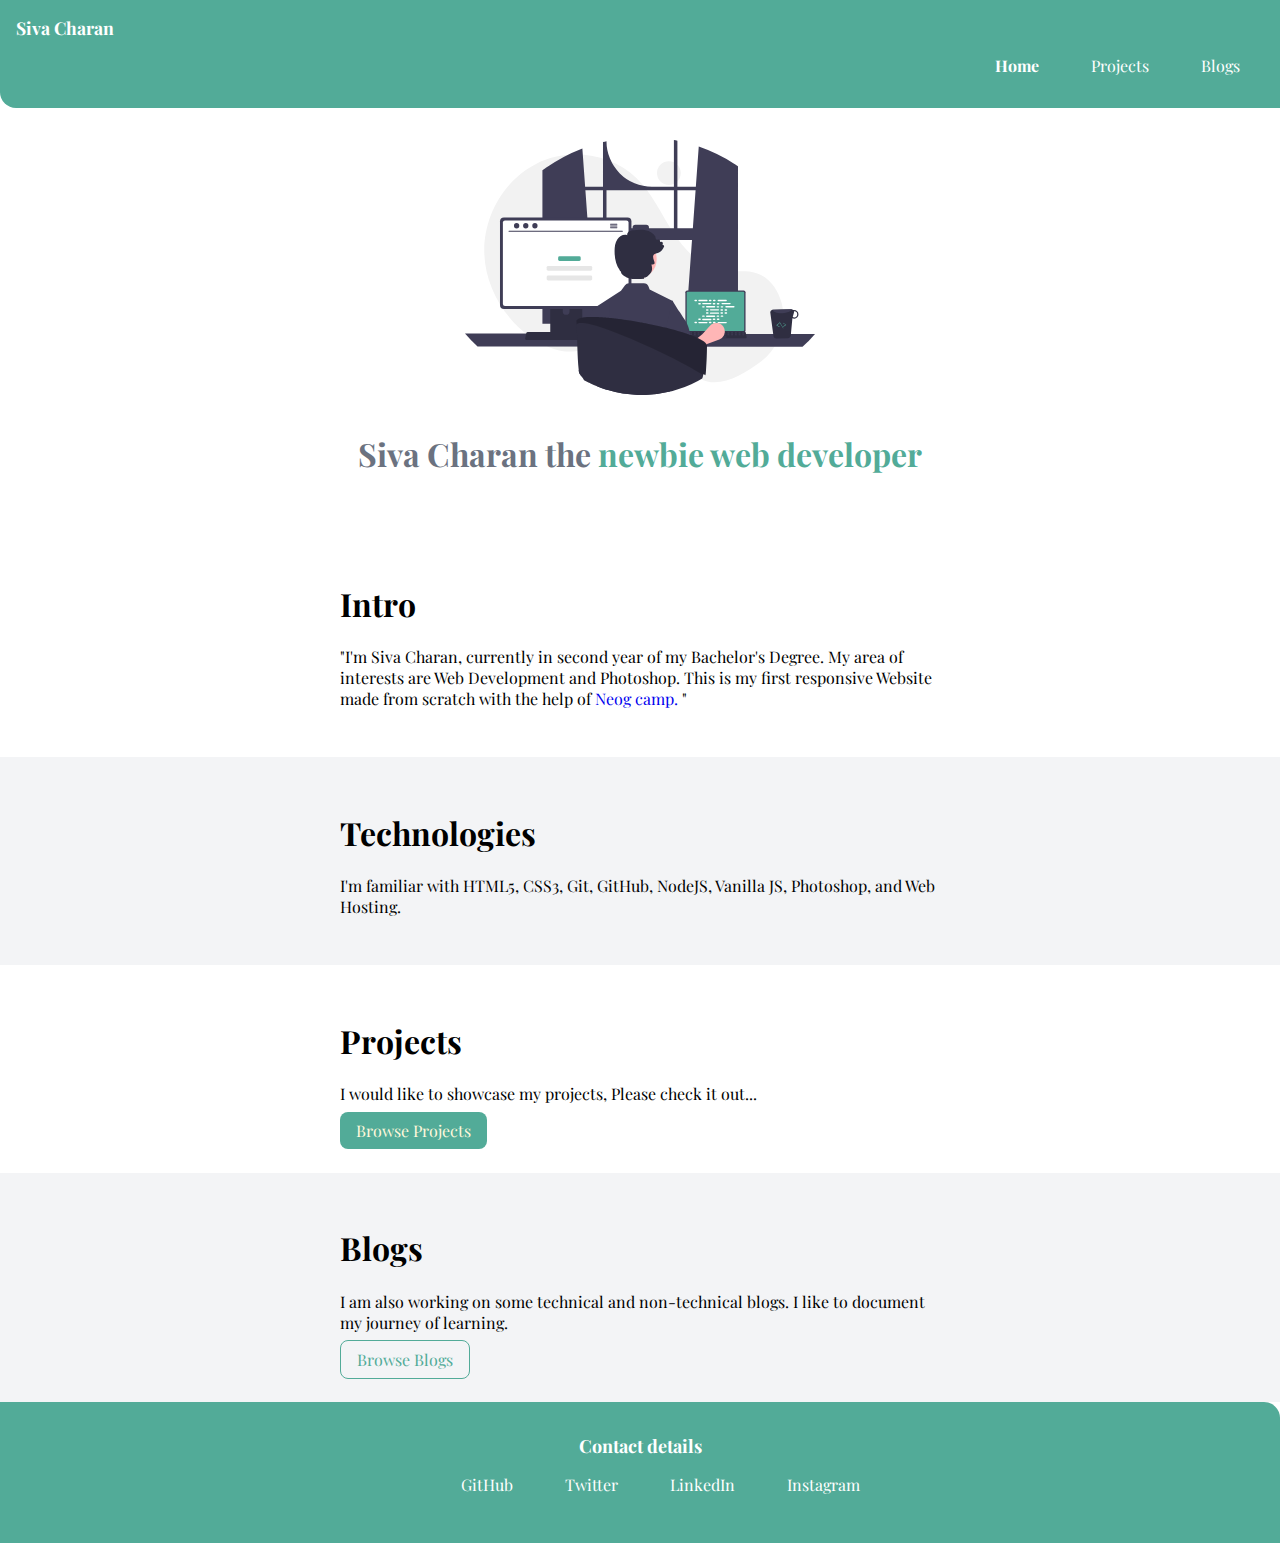
==== index.html @ 2cb9c889 "refractor: changes outlook and add some new images" ====
<!DOCTYPE html>
<html lang="en">
<head>
    <meta charset="UTF-8">
    <meta http-equiv="X-UA-Compatible" content="IE=edge">
    <meta name="viewport" content="width=device-width, initial-scale=1.0">
    <title>Home | Siva Charan</title>
    <link href="styles.css" rel="stylesheet" />
</head>
<body>
    <nav class="navigation container">
        <div class="nav-brand">Siva Charan</div>
        <ul class="list-non-bullet nav-pills">
            <li class="list-item-inline">
                <a class="link link-active" href="/">Home</a>
            </li>
            <li class="list-item-inline">
                <a class="link" href="/projects.html">Projects</a>
            </li>
            <li class="list-item-inline">
                <a class="link" href="/blogs.html ">Blogs</a>
            </li>
        </ul>
    </nav>

    <header class="hero">
        <img class="hero-image" src="images/index-img.svg" />
        <h1 class="hero-heading">Siva Charan the <span class="hero-heading-inverted">newbie web developer</span></h1>
    </header>

    <section class="section">
        <div class="container container-center">
            <h1>Intro</h1>
            <p>"I'm Siva Charan, currently in second year of my Bachelor's Degree. My area of interests are Web Development and Photoshop. This is my first responsive Website made from scratch with the help of <a class="no-dec" href="https://neog.camp/">Neog camp. </a> " </p>
            
        </div>
    </section>

    <section class="section ow">
        <div class="container container-center">
            <h1>Technologies</h1>
            <p>I'm familiar with HTML5,
                CSS3,
                Git, GitHub,
                NodeJS, Vanilla JS, Photoshop,
                and Web Hosting.
            </p>
        </div>   
    </section>

    <section class="section">
        <div class="container container-center">
            <h1>Projects</h1>
            <p>I would like to showcase my projects, Please check it out... </p>
            <a class="link link-primary" href="/projects.html">Browse Projects</a>
        </div>
    </section>

    <section class="section ow">
        <div class="container container-center">
            <h1>Blogs</h1>
            <p>
                I am also working on some technical and non-technical blogs. I like to document my  journey of learning.
            </p>
            <a class="link link-secondary" href="/blogs.html">Browse Blogs</a>
        </div>   
    </section>

    <footer class="footer container">
        <div class="footer-header">Contact details</div>
        <ul class="social-links list-non-bullet">
            <li class="list-item-inline">
                <a class="link" href="https://github.com/gurramcharan">
                    GitHub
                </a>
            </li>
            <li class="list-item-inline">
                <a class="link" href="https://twitter.com/SivaCha99696241">
                    Twitter
                </a>
            </li>
            <li class="list-item-inline">
                <a class="link" href="https://www.linkedin.com/in/gurram-venkata-sai-siva-charan-974212221/">
                    LinkedIn
                </a>
            </li>
            <li class="list-item-inline">
                <a class="link" href="https://www.instagram.com/gurram_charan3/">
                    Instagram
                </a>
            </li>
            
        </ul>
    </footer>


</body>
</html>
---- styles.css ----
@import url('https://fonts.googleapis.com/css2?family=Playfair+Display:wght@400;700&display=swap');

:root{
    --primary-color: #52ab98;
    --dark-grey:#6b7280;
    --of-white:#f3f4f6;
}

body{
    font-family: 'Playfair Display', serif;
    margin: 0px;
}

hr{
    margin: 2rem 0rem;
}

.container{
    padding: 0rem 1rem;
}

.container-center{
    max-width: 600px;
    margin: auto;
}

.link{
    text-decoration: none;
    padding: 0.5rem 1rem;
    
}
.no-dec{
    text-decoration: none;
}

.link-primary{
    background-color : var(--primary-color);
    border-radius: 0.5rem;
    color:cornsilk;
}

.link-secondary{
    color:var(--primary-color);
    border-radius: 0.5rem;
    border: 1px solid var(--primary-color);
}

.list-non-bullet{
    list-style: none;
}

.list-item-inline{
    display: inline ;
    padding:0rem 0.5rem;
}

.navigation{
    background-color: var(--primary-color );
    color: white;
    padding: 1rem;
    border-bottom-left-radius: 1rem;
}
.navigation .nav-brand{
    font-weight: bold;
    font-size: 1.1rem;
}
.navigation .nav-pills{
    text-align: right ;
}
.navigation .link{
    color:white;
}
.navigation .link-active{
    font-weight: bold ;
}

.hero{
    padding: 2rem;
}

.hero .hero-image{
    max-width: 350px;
    display: block;
    margin: auto;
}

.hero .hero-heading{
    text-align: center;
    padding-top: 1rem;
    color:var(--dark-grey)
}

.hero .hero-heading .hero-heading-inverted{
    color: var(--primary-color);
}

.section{
    padding:2rem; 
}
.section h1{
    text-align: left;
}
.ow{
    background-color: var(--of-white);
}

.footer{
    background-color: var(--primary-color);
    padding: 2rem 1rem ;
    text-align: center;
    color:white;
    border-top-right-radius: 1rem;
}

.footer .footer-header{
    font-weight: bold;
    font-size: large;
}
.footer .link{
    color:white; 
}
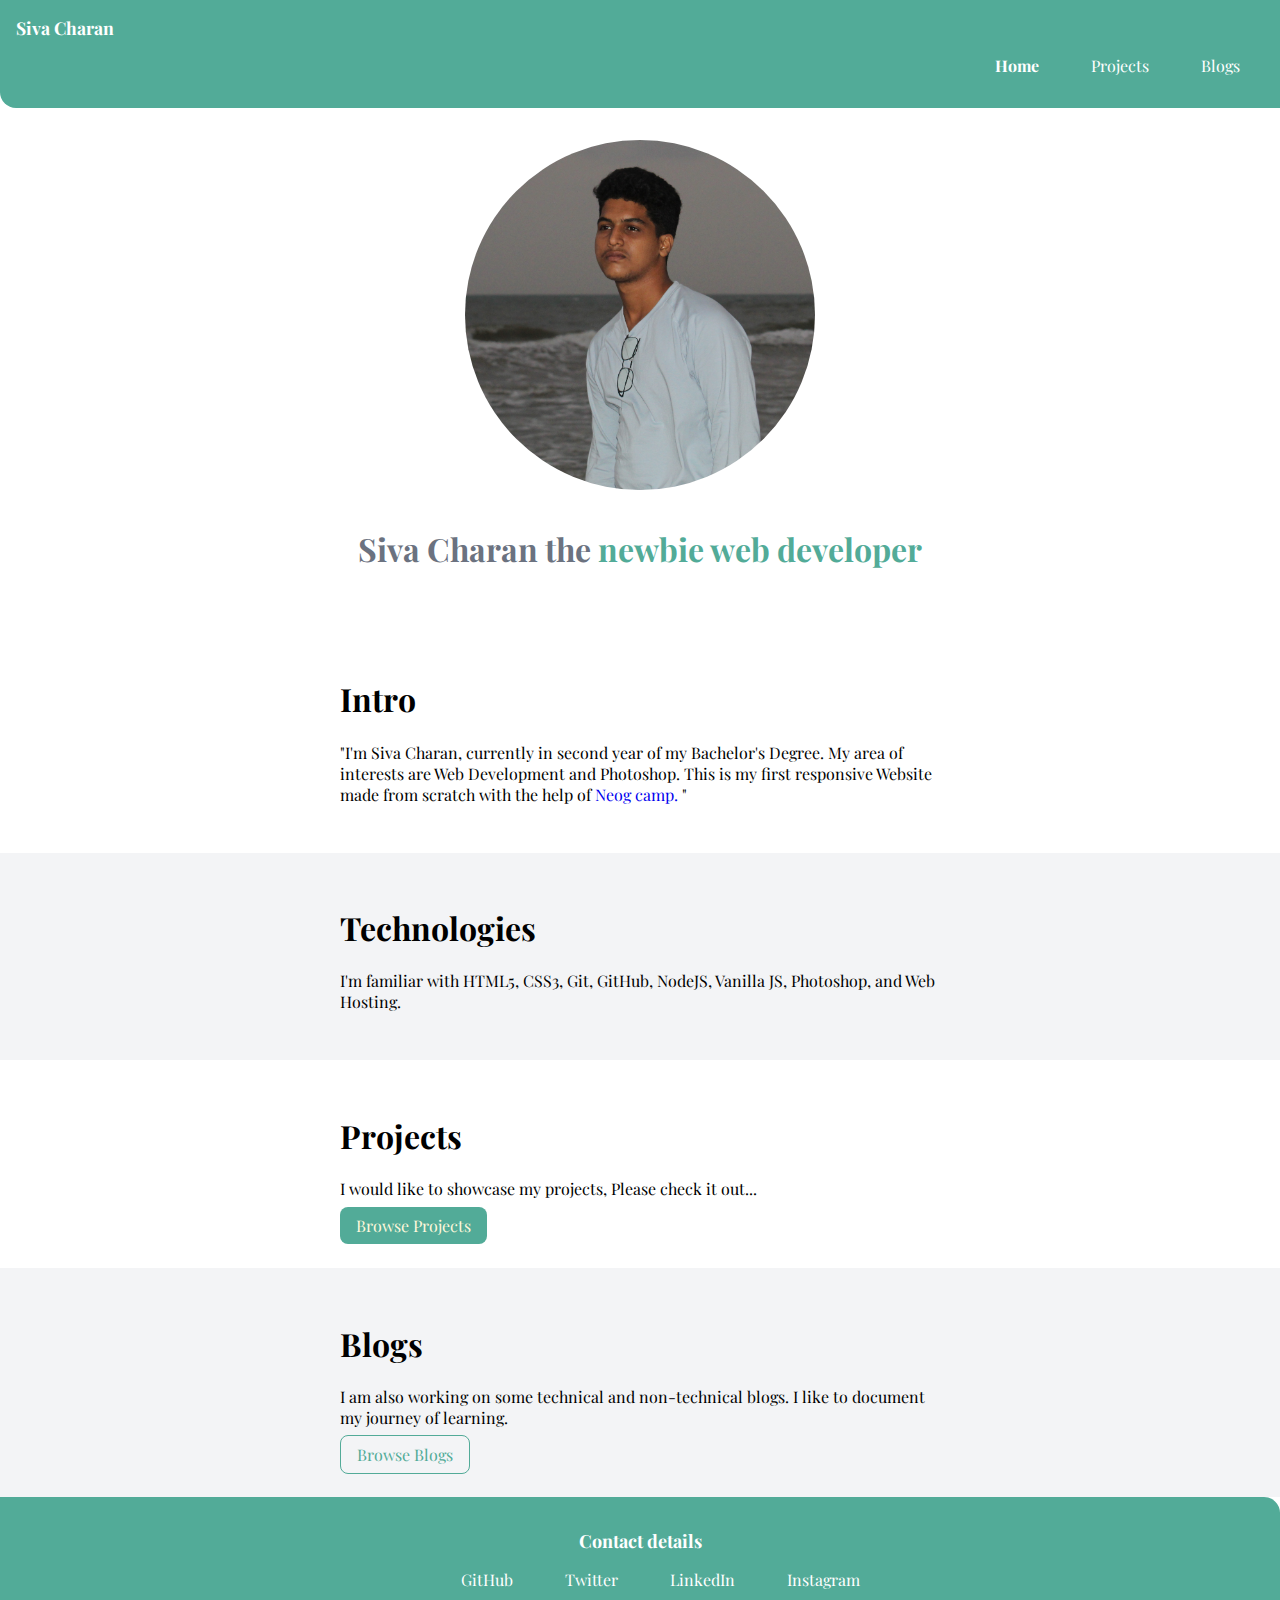
==== commit dd9ca89a: "Refactor: Index image updated" ====
--- a/index.html
+++ b/index.html
@@ -24,7 +24,7 @@
     </nav>
 
     <header class="hero">
-        <img class="hero-image" src="images/index-img.svg" />
+        <img class="hero-image main-pic round" src="images/charan-index.jpg" />
         <h1 class="hero-heading">Siva Charan the <span class="hero-heading-inverted">newbie web developer</span></h1>
     </header>
 
--- a/styles.css
+++ b/styles.css
@@ -1,121 +1,133 @@
 @import url('https://fonts.googleapis.com/css2?family=Playfair+Display:wght@400;700&display=swap');
 
-:root{
+:root {
     --primary-color: #52ab98;
-    --dark-grey:#6b7280;
-    --of-white:#f3f4f6;
+    --dark-grey: #6b7280;
+    --of-white: #f3f4f6;
 }
 
-body{
+body {
     font-family: 'Playfair Display', serif;
     margin: 0px;
 }
 
-hr{
+hr {
     margin: 2rem 0rem;
 }
 
-.container{
+.container {
     padding: 0rem 1rem;
 }
 
-.container-center{
+.container-center {
     max-width: 600px;
     margin: auto;
 }
 
-.link{
+.link {
     text-decoration: none;
     padding: 0.5rem 1rem;
-    
+
 }
-.no-dec{
+
+.no-dec {
     text-decoration: none;
 }
 
-.link-primary{
-    background-color : var(--primary-color);
+.link-primary {
+    background-color: var(--primary-color);
     border-radius: 0.5rem;
-    color:cornsilk;
+    color: cornsilk;
 }
 
-.link-secondary{
-    color:var(--primary-color);
+.link-secondary {
+    color: var(--primary-color);
     border-radius: 0.5rem;
     border: 1px solid var(--primary-color);
 }
 
-.list-non-bullet{
+.list-non-bullet {
     list-style: none;
 }
 
-.list-item-inline{
-    display: inline ;
-    padding:0rem 0.5rem;
+.list-item-inline {
+    display: inline;
+    padding: 0rem 0.5rem;
 }
 
-.navigation{
-    background-color: var(--primary-color );
+.navigation {
+    background-color: var(--primary-color);
     color: white;
     padding: 1rem;
     border-bottom-left-radius: 1rem;
 }
-.navigation .nav-brand{
+
+.navigation .nav-brand {
     font-weight: bold;
     font-size: 1.1rem;
 }
-.navigation .nav-pills{
-    text-align: right ;
-}
-.navigation .link{
-    color:white;
-}
-.navigation .link-active{
-    font-weight: bold ;
+
+.navigation .nav-pills {
+    text-align: right;
 }
 
-.hero{
+.navigation .link {
+    color: white;
+}
+
+.navigation .link-active {
+    font-weight: bold;
+}
+
+.hero {
     padding: 2rem;
 }
 
-.hero .hero-image{
+.hero .hero-image {
     max-width: 350px;
     display: block;
     margin: auto;
 }
 
-.hero .hero-heading{
+.round{
+    border-radius: 50%;
+}
+
+.hero .hero-heading {
     text-align: center;
     padding-top: 1rem;
-    color:var(--dark-grey)
+    color: var(--dark-grey)
 }
 
-.hero .hero-heading .hero-heading-inverted{
+.hero .hero-heading .hero-heading-inverted {
     color: var(--primary-color);
 }
 
-.section{
-    padding:2rem; 
+.section {
+    padding: 2rem;
 }
-.section h1{
+
+.section h1 {
     text-align: left;
 }
-.ow{
+
+.ow {
     background-color: var(--of-white);
 }
 
-.footer{
+.footer {
     background-color: var(--primary-color);
-    padding: 2rem 1rem ;
+    padding: 2rem 1rem;
     text-align: center;
-    color:white;
+    color: white;
     border-top-right-radius: 1rem;
 }
 
-.footer .footer-header{
+.footer .footer-header {
     font-weight: bold;
     font-size: large;
 }
-.footer .link{
-    color:white; 
+
+.footer .link {
+    color: white;
 }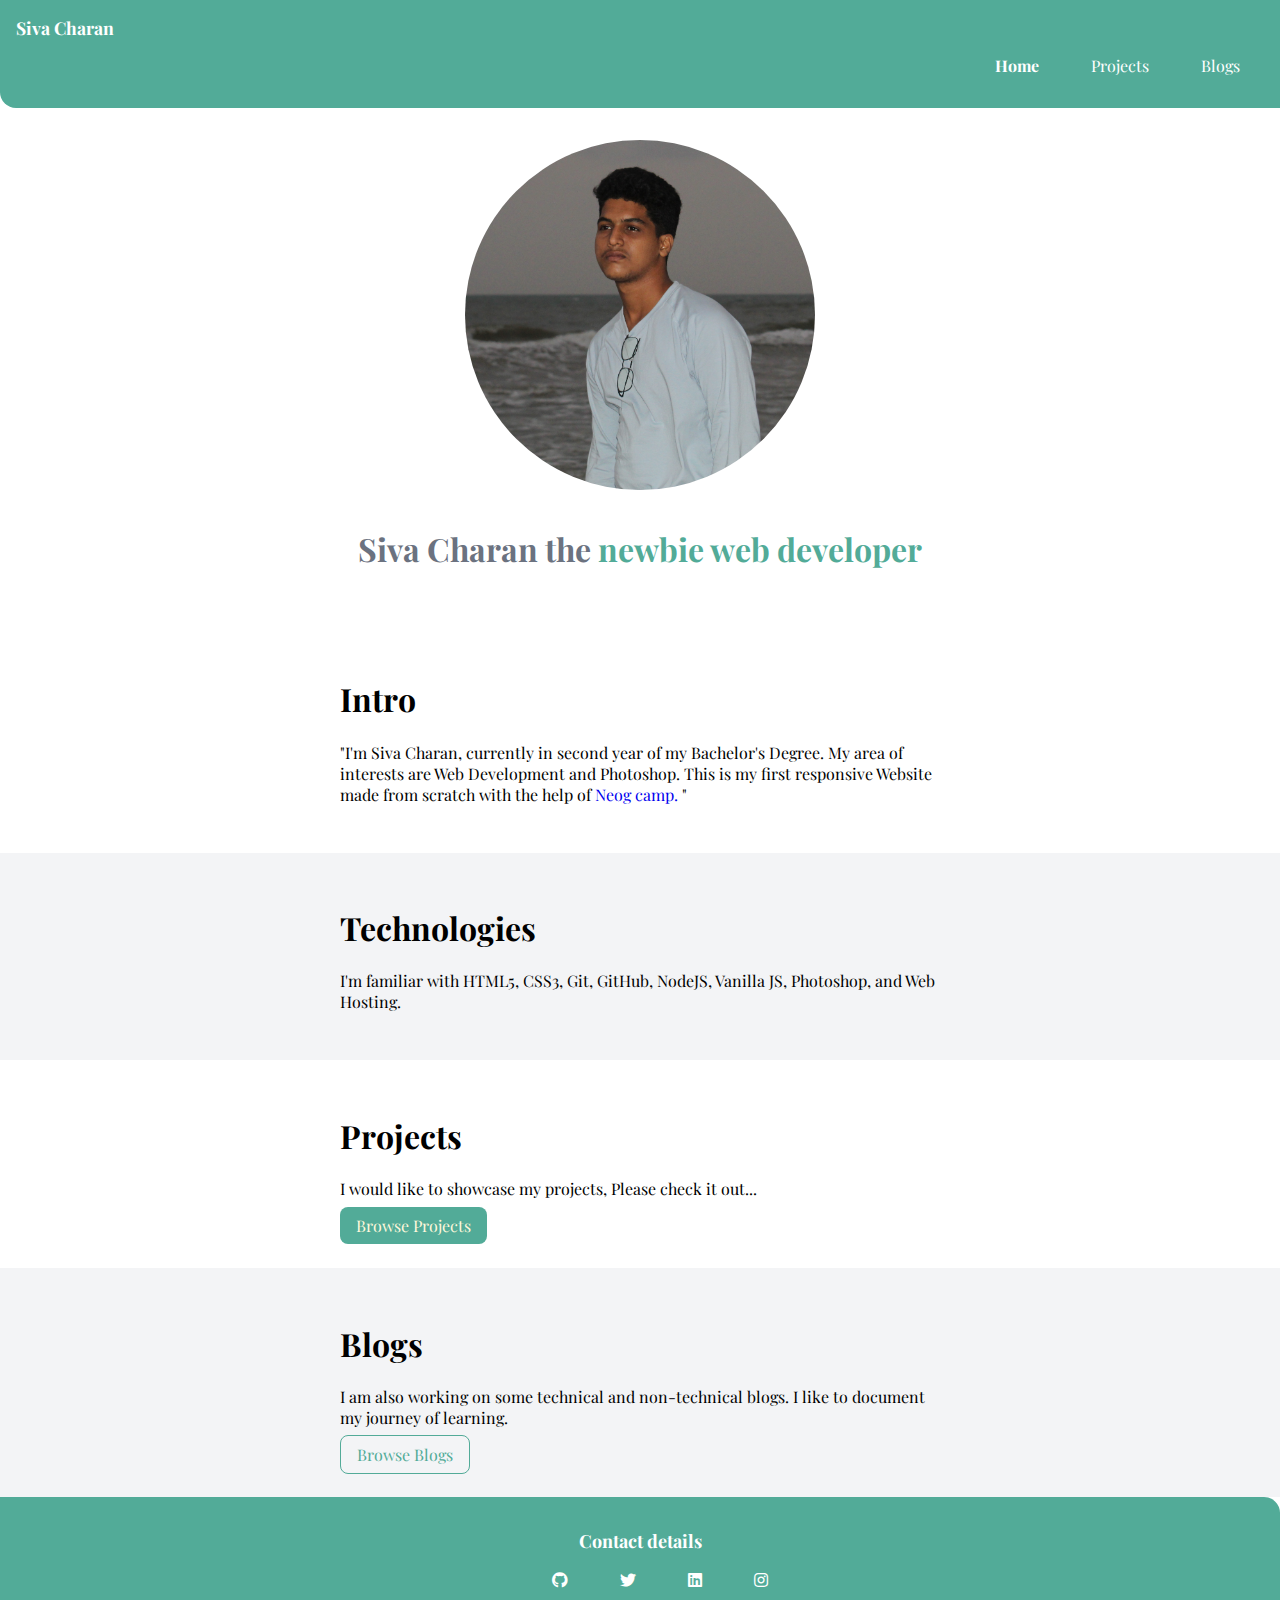
==== commit 57b31281: "added contact logos" ====
--- a/index.html
+++ b/index.html
@@ -6,6 +6,7 @@
     <meta name="viewport" content="width=device-width, initial-scale=1.0">
     <title>Home | Siva Charan</title>
     <link href="styles.css" rel="stylesheet" />
+    <link rel="stylesheet" href="https://cdnjs.cloudflare.com/ajax/libs/font-awesome/5.15.4/css/all.min.css" integrity="sha512-1ycn6IcaQQ40/MKBW2W4Rhis/DbILU74C1vSrLJxCq57o941Ym01SwNsOMqvEBFlcgUa6xLiPY/NS5R+E6ztJQ==" crossorigin="anonymous" referrerpolicy="no-referrer" />
 </head>
 <body>
     <nav class="navigation container">
@@ -70,23 +71,23 @@
         <div class="footer-header">Contact details</div>
         <ul class="social-links list-non-bullet">
             <li class="list-item-inline">
-                <a class="link" href="https://github.com/gurramcharan">
-                    GitHub
+                <a class="link" href="https://github.com/gurramcharan" target="_blank">
+                    <i class="fab fa-github"></i>
                 </a>
             </li>
             <li class="list-item-inline">
-                <a class="link" href="https://twitter.com/SivaCha99696241">
-                    Twitter
+                <a class="link" href="https://twitter.com/gurram_charan3" target="_blank">
+                    <i class="fab fa-twitter"></i>
                 </a>
             </li>
             <li class="list-item-inline">
-                <a class="link" href="https://www.linkedin.com/in/gurram-venkata-sai-siva-charan-974212221/">
-                    LinkedIn
+                <a class="link" href="https://www.linkedin.com/in/gurram-venkata-sai-siva-charan-974212221/" target="_blank">
+                    <i class="fab fa-linkedin"></i>
                 </a>
             </li>
             <li class="list-item-inline">
-                <a class="link" href="https://www.instagram.com/gurram_charan3/">
-                    Instagram
+                <a class="link" href="https://www.instagram.com/gurram_charan3/" target="_blank">
+                    <i class="fab fa-instagram"></i>
                 </a>
             </li>
             
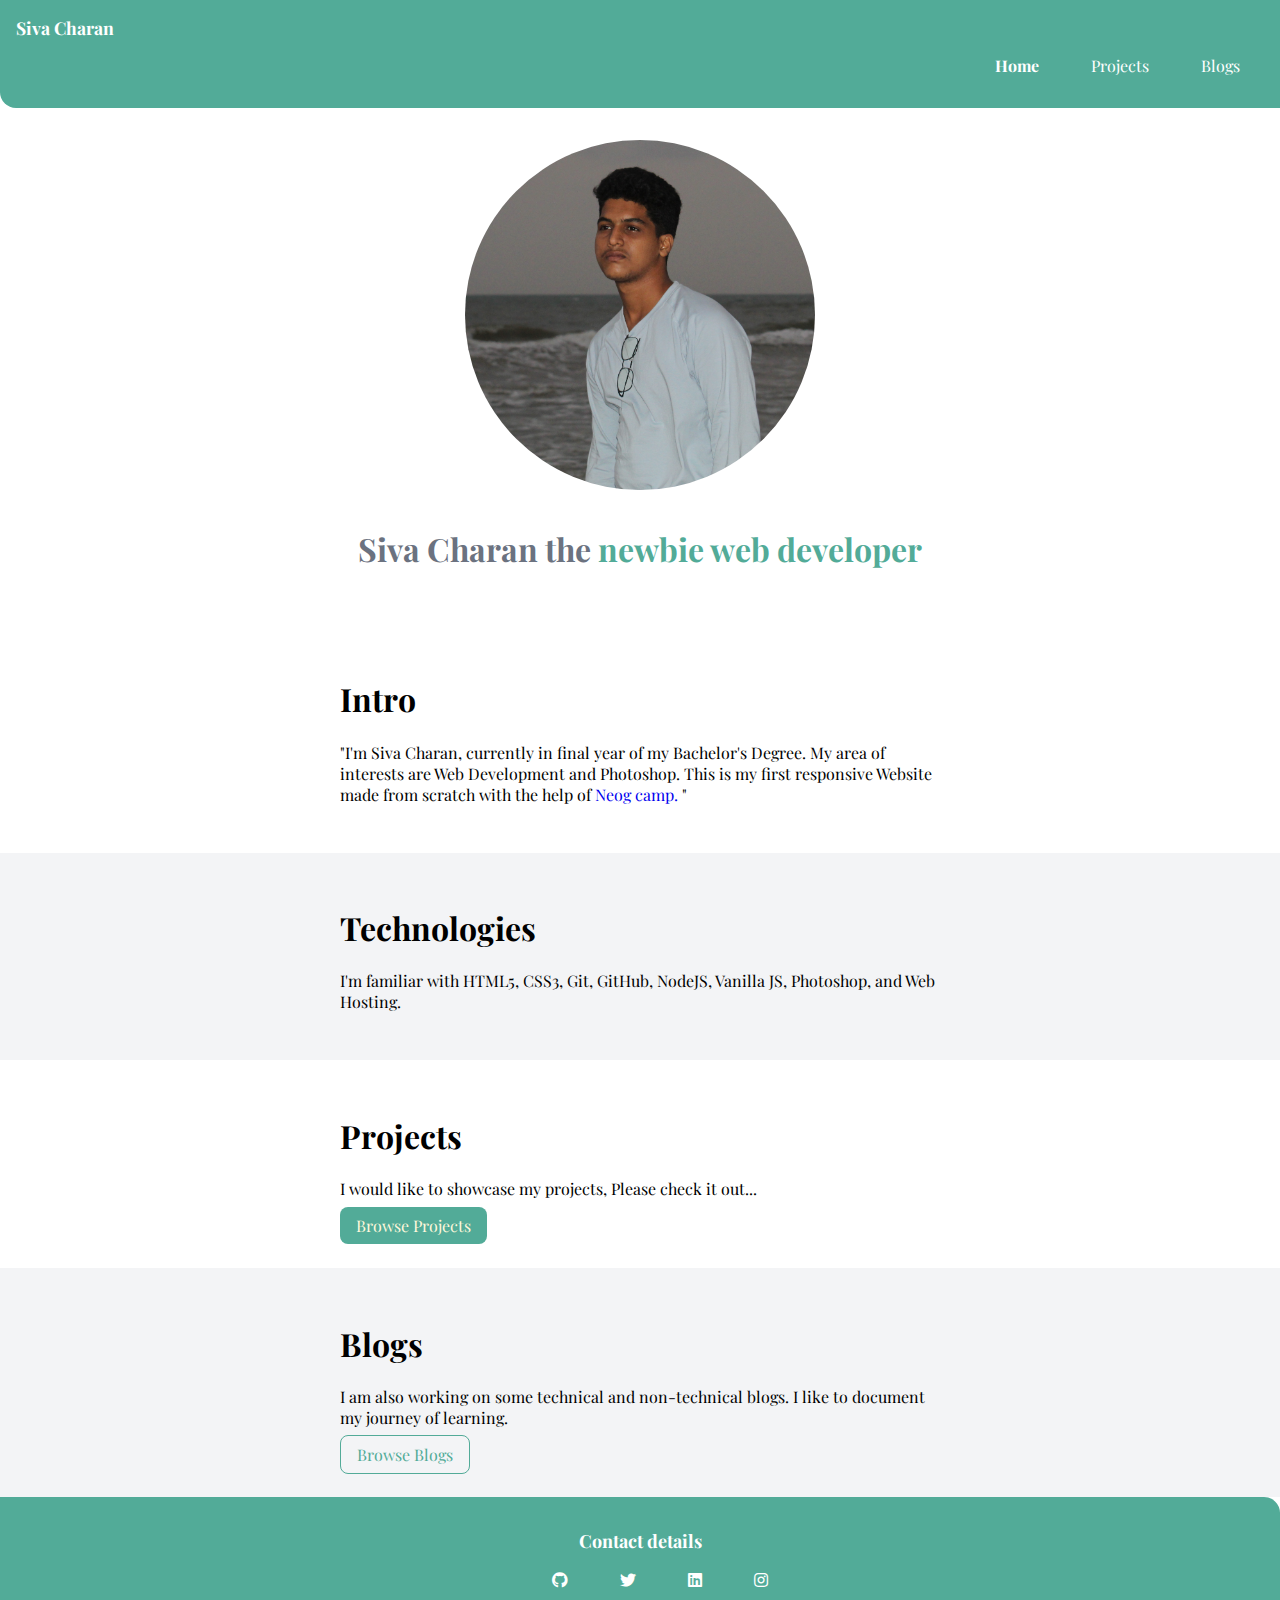
==== commit 5e87b3fd: "Update index.html" ====
--- a/index.html
+++ b/index.html
@@ -1,14 +1,40 @@
 <!DOCTYPE html>
 <html lang="en">
+
 <head>
+    <!-- Google Tag Manager -->
+    <script>
+        (function (w, d, s, l, i) {
+            w[l] = w[l] || [];
+            w[l].push({
+                'gtm.start': new Date().getTime(),
+                event: 'gtm.js'
+            });
+            var f = d.getElementsByTagName(s)[0],
+                j = d.createElement(s),
+                dl = l != 'dataLayer' ? '&l=' + l : '';
+            j.async = true;
+            j.src =
+                'https://www.googletagmanager.com/gtm.js?id=' + i + dl;
+            f.parentNode.insertBefore(j, f);
+        })(window, document, 'script', 'dataLayer', 'GTM-N35R5CM');
+    </script>
+    <!-- End Google Tag Manager -->
     <meta charset="UTF-8">
     <meta http-equiv="X-UA-Compatible" content="IE=edge">
     <meta name="viewport" content="width=device-width, initial-scale=1.0">
     <title>Home | Siva Charan</title>
     <link href="styles.css" rel="stylesheet" />
-    <link rel="stylesheet" href="https://cdnjs.cloudflare.com/ajax/libs/font-awesome/5.15.4/css/all.min.css" integrity="sha512-1ycn6IcaQQ40/MKBW2W4Rhis/DbILU74C1vSrLJxCq57o941Ym01SwNsOMqvEBFlcgUa6xLiPY/NS5R+E6ztJQ==" crossorigin="anonymous" referrerpolicy="no-referrer" />
+    <link rel="stylesheet" href="https://cdnjs.cloudflare.com/ajax/libs/font-awesome/5.15.4/css/all.min.css"
+        integrity="sha512-1ycn6IcaQQ40/MKBW2W4Rhis/DbILU74C1vSrLJxCq57o941Ym01SwNsOMqvEBFlcgUa6xLiPY/NS5R+E6ztJQ=="
+        crossorigin="anonymous" referrerpolicy="no-referrer" />
 </head>
+
 <body>
+    <!-- Google Tag Manager (noscript) -->
+    <noscript><iframe src="https://www.googletagmanager.com/ns.html?id=GTM-N35R5CM" height="0" width="0"
+            style="display:none;visibility:hidden"></iframe></noscript>
+    <!-- End Google Tag Manager (noscript) -->
     <nav class="navigation container">
         <div class="nav-brand">Siva Charan</div>
         <ul class="list-non-bullet nav-pills">
@@ -32,8 +58,10 @@
     <section class="section">
         <div class="container container-center">
             <h1>Intro</h1>
-            <p>"I'm Siva Charan, currently in second year of my Bachelor's Degree. My area of interests are Web Development and Photoshop. This is my first responsive Website made from scratch with the help of <a class="no-dec" href="https://neog.camp/">Neog camp. </a> " </p>
-            
+            <p>"I'm Siva Charan, currently in final year of my Bachelor's Degree. My area of interests are Web
+                Development and Photoshop. This is my first responsive Website made from scratch with the help of <a
+                    class="no-dec" href="https://neog.camp/">Neog camp. </a> " </p>
+
         </div>
     </section>
 
@@ -46,7 +74,7 @@
                 NodeJS, Vanilla JS, Photoshop,
                 and Web Hosting.
             </p>
-        </div>   
+        </div>
     </section>
 
     <section class="section">
@@ -61,10 +89,10 @@
         <div class="container container-center">
             <h1>Blogs</h1>
             <p>
-                I am also working on some technical and non-technical blogs. I like to document my  journey of learning.
+                I am also working on some technical and non-technical blogs. I like to document my journey of learning.
             </p>
             <a class="link link-secondary" href="/blogs.html">Browse Blogs</a>
-        </div>   
+        </div>
     </section>
 
     <footer class="footer container">
@@ -81,7 +109,8 @@
                 </a>
             </li>
             <li class="list-item-inline">
-                <a class="link" href="https://www.linkedin.com/in/gurram-venkata-sai-siva-charan-974212221/" target="_blank">
+                <a class="link" href="https://www.linkedin.com/in/gurram-venkata-sai-siva-charan-974212221/"
+                    target="_blank">
                     <i class="fab fa-linkedin"></i>
                 </a>
             </li>
@@ -90,10 +119,11 @@
                     <i class="fab fa-instagram"></i>
                 </a>
             </li>
-            
+
         </ul>
     </footer>
 
 
 </body>
+
 </html>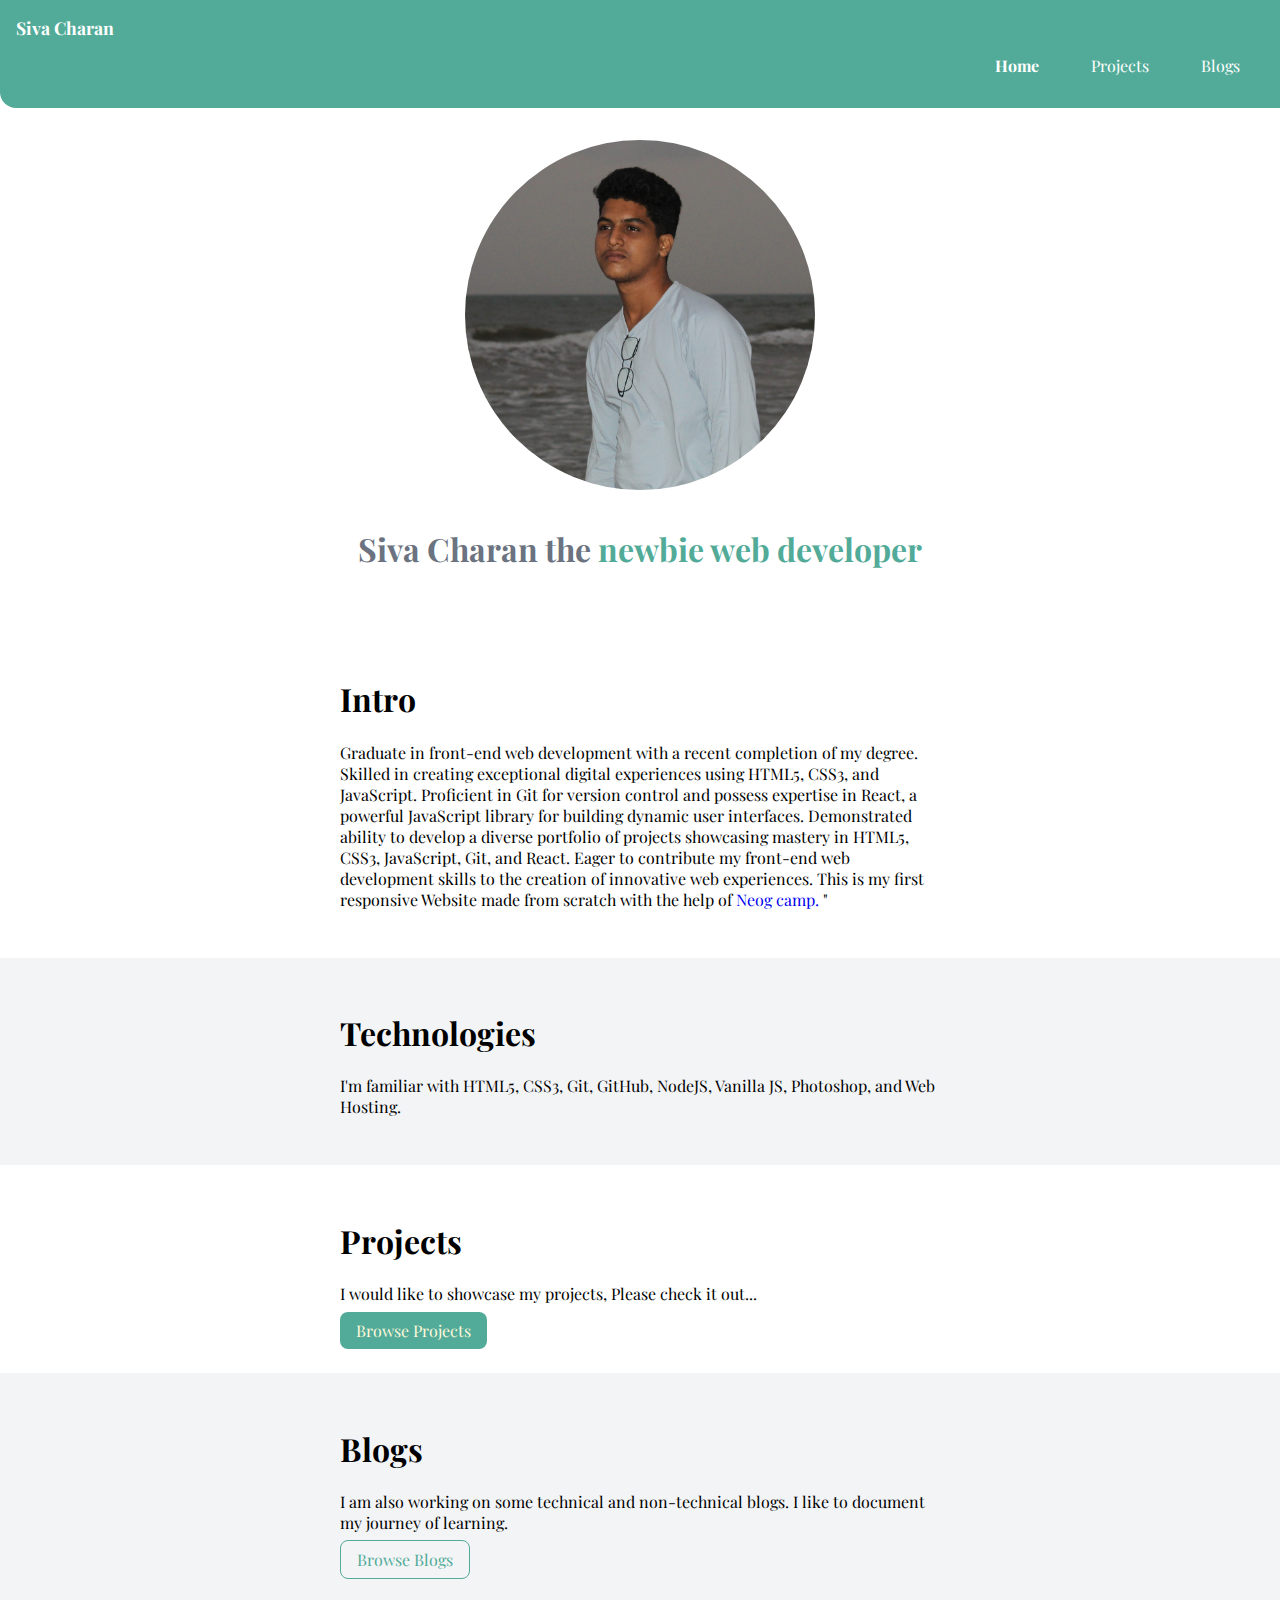
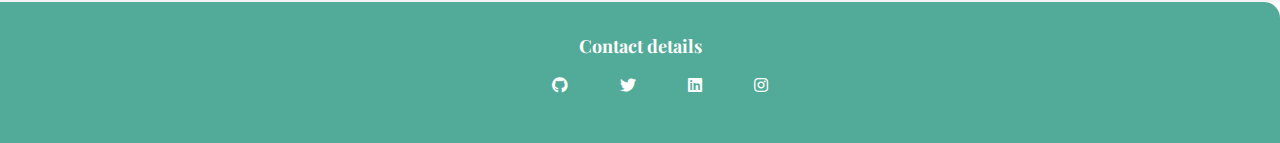
==== commit d54443f4: "refractor: bio updated" ====
--- a/index.html
+++ b/index.html
@@ -58,8 +58,7 @@
     <section class="section">
         <div class="container container-center">
             <h1>Intro</h1>
-            <p>"I'm Siva Charan, currently in final year of my Bachelor's Degree. My area of interests are Web
-                Development and Photoshop. This is my first responsive Website made from scratch with the help of <a
+            <p>Graduate in front-end web development with a recent completion of my degree. Skilled in creating exceptional digital experiences using HTML5, CSS3, and JavaScript. Proficient in Git for version control and possess expertise in React, a powerful JavaScript library for building dynamic user interfaces. Demonstrated ability to develop a diverse portfolio of projects showcasing mastery in HTML5, CSS3, JavaScript, Git, and React. Eager to contribute my front-end web development skills to the creation of innovative web experiences. This is my first responsive Website made from scratch with the help of <a
                     class="no-dec" href="https://neog.camp/">Neog camp. </a> " </p>
 
         </div>
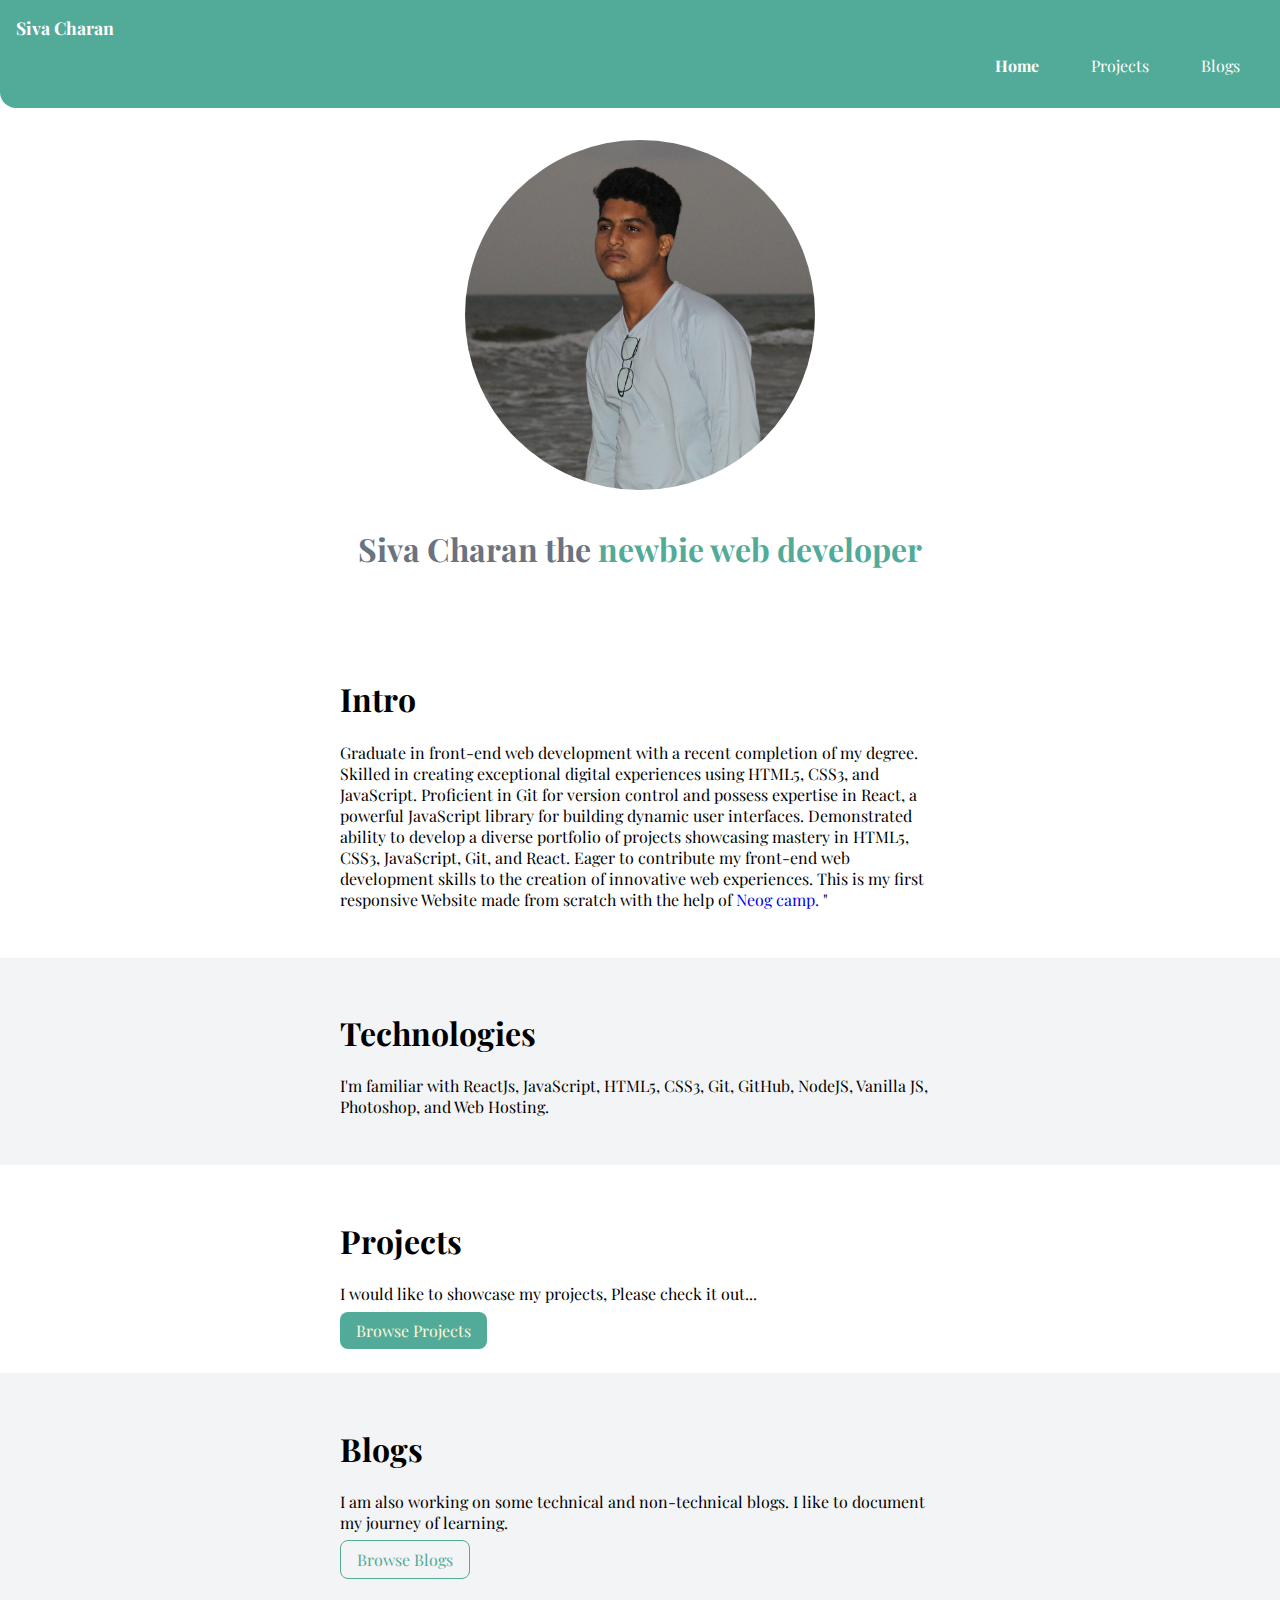
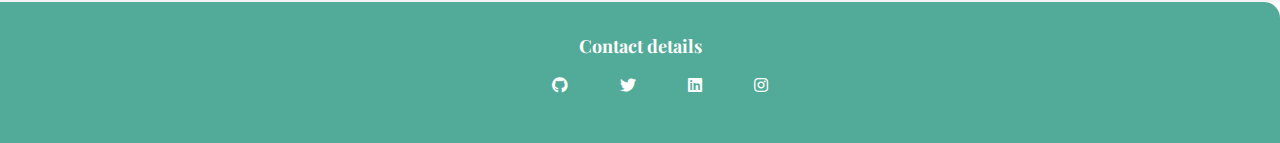
==== commit 009c163c: "refractor: content modified" ====
--- a/index.html
+++ b/index.html
@@ -67,7 +67,7 @@
     <section class="section ow">
         <div class="container container-center">
             <h1>Technologies</h1>
-            <p>I'm familiar with HTML5,
+            <p>I'm familiar with ReactJs, JavaScript, HTML5,
                 CSS3,
                 Git, GitHub,
                 NodeJS, Vanilla JS, Photoshop,
